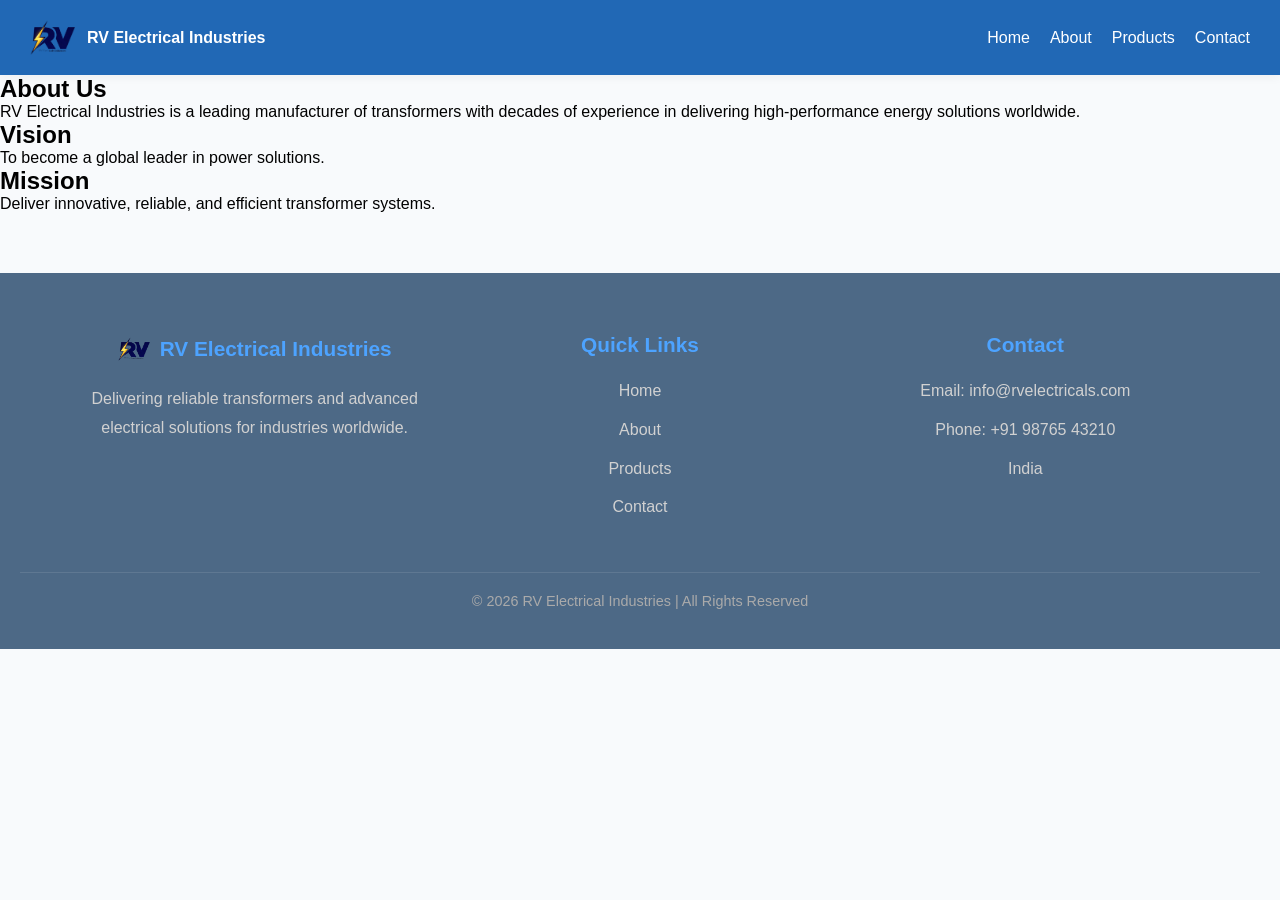
==== about.html @ a340e3c3 "Product update" ====
<link rel="stylesheet" href="css/styles.css">
<script src="js/script.js" defer></script>
<!DOCTYPE html>
<html lang="en">
<head>
  <meta charset="UTF-8">
  <title>About - RV Electrical Industries</title>
  <link rel="stylesheet" href="css/styles.css">
  <script src="js/script.js" defer></script>
</head>
<body>

<nav>
  <div class="logo-section">

    <img src="Images/Firefly.png" alt="RV Logo" class="logo">

    <b>RV Electrical Industries</b>

  </div>

  <div class="menu-toggle" onclick="toggleMenu()">☰</div>

  <ul id="navLinks">
    <li><a href="index.html">Home</a></li>
    <li><a href="about.html">About</a></li>
    <li><a href="products.html">Products</a></li>
    <li><a href="contact.html">Contact</a></li>
  </ul>

</nav>

<section>
  <h2>About Us</h2>
  <p>
    RV Electrical Industries is a leading manufacturer of transformers with decades of experience
    in delivering high-performance energy solutions worldwide.
  </p>
</section>

<section>
  <h2>Vision</h2>
  <p>To become a global leader in power solutions.</p>
</section>

<section>
  <h2>Mission</h2>
  <p>Deliver innovative, reliable, and efficient transformer systems.</p>
</section>

<footer class="footer">

  <div class="footer-container">

    <div class="footer-box">
      <h3><img src="Images/Firefly.png" alt="RV Logo" class="footer-logo"> RV Electrical Industries</h3>
      <p>
        Delivering reliable transformers and advanced electrical
        solutions for industries worldwide.
      </p>
    </div>

    <div class="footer-box">
      <h3>Quick Links</h3>

      <a href="index.html">Home</a>
      <a href="about.html">About</a>
      <a href="products.html">Products</a>
      <a href="contact.html">Contact</a>
    </div>

    <div class="footer-box">
      <h3>Contact</h3>

      <p>Email: info@rvelectricals.com</p>
      <p>Phone: +91 98765 43210</p>
      <p>India</p>
    </div>

  </div>

  <div class="footer-bottom">
    <p>© 2026 RV Electrical Industries | All Rights Reserved</p>
  </div>

</footer>

</body>
</html>
---- css/styles.css ----
:root{
  --primary:#0b5cff;
  --dark:#0f172a;
  --bg:#f8fafc;
  --card:#ffffff;
}

*{
  margin:0;
  padding:0;
  box-sizing:border-box;
  font-family:Arial, sans-serif;
}

body{
  background:var(--bg);
    margin: 0;
  padding: 0;
}

/* NAVBAR */
nav{
  display:flex;
  justify-content:space-between;
  align-items:center;
  padding:15px 30px;
  background:#fff;
  box-shadow:0 2px 10px rgba(0,0,0,0.05);
}

nav ul{
  display:flex;
  gap:20px;
  list-style:none;
}

nav a{
  text-decoration:none;
  color:black;
}

.menu-toggle{
  display:none;
  cursor:pointer;
}

/* Logo Section */

.logo-section {
  display: flex;
  align-items: center;
  gap: 12px;
  color: white;
}

.logo {
  width: 45px;
  height: 45px;
  object-fit: contain;
}

/* HERO */
.hero{
  height:80vh;
  background:url('https://imagehttps://stock.adobe.com/search?k=distribution+transformers.unsplash.com/photo-1581090700227-1e37b190418e') center/cover no-repeat;
  display:flex;
  justify-content:center;
  align-items:center;
  text-align:center;
  color:white;
  position:relative;
}

.hero::after{
  content:\"\"; position:absolute; inset:0;
  background:rgba(0,0,0,0.6);
}

.hero-content{
  position:relative;
  z-index:1;
}

.btn{
  padding:10px 20px;
  margin:10px;
  border:none;
  cursor:pointer;
}

.btn-primary{
  background:var(--primary);
  color:white;
}

/* GRID */
.grid{
  display:grid;
  gap:20px;
}

.products{
  grid-template-columns:repeat(auto-fit,minmax(220px,1fr));
}

.card{
  background:white;
  padding:20px;
  border-radius:10px;
  box-shadow:0 4px 10px rgba(0,0,0,0.1);
}

/* CONTACT */
form{
  max-width:500px;
  margin:auto;
  display:grid;
  gap:10px;
}

input, textarea{
  padding:10px;
}

/* FOOTER */
footer{
  background:var(--dark);
  color:white;
  text-align:center;
  padding:20px;
}

/* RESPONSIVE */
@media(max-width:768px){
  nav ul{
    display:none;
    flex-direction:column;
    position:absolute;
    background:white;
    top:60px;
    right:20px;
    padding:20px;
  }

  nav ul.active{
    display:flex;
  }

  .menu-toggle{
    display:block;
  }
}
nav {
  background-color: #2168b5; /* Blue background */
  padding: 15px 30px;
  display: flex;
  justify-content: space-between;
  align-items: center;
}

nav a,
nav b,
.menu-toggle {
  color: white;
  text-decoration: none;
}

.stats-section {
  display: grid;
  grid-template-columns: repeat(auto-fit, minmax(220px, 1fr));
  gap: 25px;
  padding: 60px 40px;
  background: #f5f7fb;
}

.stat-card {
  background: white;
  padding: 30px 25px;
  border-radius: 15px;
  text-align: center;
  box-shadow: 0 4px 12px rgba(0,0,0,0.08);
  transition: transform 0.3s ease;
}

.stat-card:hover {
  transform: translateY(-5px);
}

.stat-card h2 {
  font-size: 2.5rem;
  color: #007BFF;
  margin-bottom: 10px;
}

.stat-card h4 {
  font-size: 1.2rem;
  margin-bottom: 12px;
  color: #222;
}

.stat-card p {
  font-size: 0.95rem;
  color: #666;
  line-height: 1.5;
}

/* Full Width Scrolling Gallery */

.scroll-gallery {
  width: 100%;
  padding: 60px 0;
  background: #f5f7fb;
  overflow: hidden;
}

.gallery-title {
  text-align: center;
  font-size: 2rem;
  margin-bottom: 35px;
  color: #222;
}

.scroll-container {
  width: 100vw;          /* Full screen width */
  overflow: hidden;
}

.scroll-track {
  display: flex;
  gap: 25px;
  width: max-content;
  animation: scrollLeft 20s linear infinite;
  padding-left: 20px;
}

.image-card {
  width: 350px;
  height: 240px;
  flex-shrink: 0;
  border-radius: 18px;
  overflow: hidden;
  background: white;
  box-shadow: 0 4px 15px rgba(0,0,0,0.12);
}

.image-card img {
  width: 100%;
  height: 100%;
  object-fit: cover;
}

/* Infinite Smooth Scrolling */

@keyframes scrollLeft {
  from {
    transform: translateX(0);
  }

  to {
    transform: translateX(-50%);
  }
}

/* About Section */

.about-section {
  padding: 80px 20px;
  background: #f5f7fb;
  display: flex;
  justify-content: center;
}

.about-card {
  max-width: 1100px;
  width: 100%;
  background: white;
  border-radius: 20px;
  padding: 50px;
  box-shadow: 0 6px 20px rgba(0,0,0,0.1);
  position: relative;
  overflow: hidden;
}

.about-content h2 {
  font-size: 2.2rem;
  color: #007BFF;
  margin-bottom: 20px;
}

.about-content p {
  font-size: 1rem;
  line-height: 1.8;
  color: #555;
  max-width: 800px;
}

/* Button */

.about-btn {
  position: absolute;
  bottom: 30px;
  right: 30px;

  background: #007BFF;
  color: white;
  text-decoration: none;

  padding: 12px 22px;
  border-radius: 10px;

  font-weight: bold;
  transition: 0.3s ease;
}

.about-btn:hover {
  background: #0056cc;
  transform: translateY(-2px);
}

.scroll-gallery {
  display: block;
  clear: both;
}

/* Footer */

.footer {
  background: #082f57b5;
  color: white;
  padding-top: 60px;
  margin-top: 60px;
}

.footer-container {
  width: 90%;
  max-width: 1200px;
  margin: auto;

  display: grid;
  grid-template-columns: repeat(auto-fit, minmax(250px, 1fr));
  gap: 40px;

  padding-bottom: 40px;
}

.footer-box h3 {
  margin-bottom: 20px;
  font-size: 1.3rem;
  color: #4da3ff;
  display: inline-flex;
  align-items: center;
  gap: 10px;
}

.footer-logo {
  width: 32px;
  height: 32px;
  object-fit: contain;
}

.footer-box p,
.footer-box a {
  color: #d1d1d1;
  text-decoration: none;
  line-height: 1.8;
  display: block;
  margin-bottom: 10px;
}

.footer-box a:hover {
  color: white;
}

.footer-bottom {
  text-align: center;
  border-top: 1px solid rgba(255,255,255,0.1);
  padding: 20px;
  font-size: 0.9rem;
  color: #aaa;
}

/* Customers Section */

.customers-section {
  padding: 80px 20px;
  background: #ffffff;
  text-align: center;
}

.customers-title {
  font-size: 2.2rem;
  color: #007BFF;
  margin-bottom: 10px;
}

.customers-subtitle {
  color: #666;
  margin-bottom: 50px;
  font-size: 1rem;
}

.customers-container {
  display: flex;
  justify-content: center;
  gap: 30px;
  flex-wrap: wrap;
}

.customer-card {
  width: 220px;
  height: 140px;
  background: #f5f7fb;

  border-radius: 15px;

  display: flex;
  align-items: center;
  justify-content: center;

  box-shadow: 0 4px 12px rgba(0,0,0,0.08);

  transition: 0.3s ease;
}

.customer-card:hover {
  transform: translateY(-5px);
}

.customer-card img {
  max-width: 70%;
  max-height: 70%;
  object-fit: contain;
}

/* About Section */

.about-section {
  padding: 80px 20px;

  /* Banner Image */
  background-image: url("CSS Images/Firefly_Gemini Flash_align the text in a straight horizontal manner keep the little 220477(1).png");

  background-size: cover;
  background-position: center;
  background-repeat: no-repeat;

  position: relative;

  display: flex;
  justify-content: center;
}

/* Dark Overlay */

.about-section::before {
  content: "";
  position: absolute;
  inset: 0;
  background: rgba(0,0,0,0.45);
}

/* Card */

.about-card {
  max-width: 1100px;
  width: 100%;

  background: rgba(255,255,255,0.95);

  border-radius: 20px;
  padding: 50px;

  box-shadow: 0 6px 20px rgba(0,0,0,0.15);

  position: relative;
  z-index: 1;
}

.products-page{

    width:90%;
    max-width:1300px;

    margin:auto;

    padding:80px 0;

    background:white;
}


.product-item{

    display:flex;

    align-items:center;

    justify-content:space-between;

    gap:100px;

    min-height:85vh;

    padding:60px 0;

    opacity:0;

    transform:translateY(80px);

    transition:opacity 1.2s ease,
               transform 1.2s ease;

}


.product-item.show{

    opacity:1;

    transform:translateY(0);

}


.reverse{

    flex-direction:row-reverse;

}


.product-image{

    flex:1;

    display:flex;

    justify-content:center;

    align-items:center;

    position:relative;

}


.product-image img{

    width:100%;

    max-width:650px;

    height:auto;

    object-fit:contain;

    transition:transform 0.8s ease, opacity 0.8s ease;

    filter:drop-shadow(0 20px 35px rgba(0,0,0,0.12));

    opacity:0.95;

}


.product-content{

    flex:1;

}


.product-content h2{

    font-size:42px;

    color:#0066cc;

    margin-bottom:20px;

}


.product-content p{

    font-size:18px;

    line-height:1.8;

    color:#555;

}


.product-btn{

    display:inline-block;

    margin-top:30px;

    padding:14px 28px;

    background:#0066cc;

    color:white;

    text-decoration:none;

    border-radius:8px;

}


.product-btn:hover{

    background:#004f9f;

}


@media(max-width:900px){

.product-item{

flex-direction:column;

text-align:center;

gap:40px;

}

.reverse{

flex-direction:column;

}
.product-image::before{

    content:"";

    position:absolute;

    width:420px;

    height:420px;

    background:radial-gradient(circle,
    rgba(0,123,255,0.12) 0%,
    rgba(255,255,255,0) 70%);

    border-radius:50%;

    z-index:-1;

}

.product-item:hover .product-image img{

    transform:scale(1.05);

    opacity:1;

}



}
---- css/styles.css ----
:root{
  --primary:#0b5cff;
  --dark:#0f172a;
  --bg:#f8fafc;
  --card:#ffffff;
}

*{
  margin:0;
  padding:0;
  box-sizing:border-box;
  font-family:Arial, sans-serif;
}

body{
  background:var(--bg);
    margin: 0;
  padding: 0;
}

/* NAVBAR */
nav{
  display:flex;
  justify-content:space-between;
  align-items:center;
  padding:15px 30px;
  background:#fff;
  box-shadow:0 2px 10px rgba(0,0,0,0.05);
}

nav ul{
  display:flex;
  gap:20px;
  list-style:none;
}

nav a{
  text-decoration:none;
  color:black;
}

.menu-toggle{
  display:none;
  cursor:pointer;
}

/* Logo Section */

.logo-section {
  display: flex;
  align-items: center;
  gap: 12px;
  color: white;
}

.logo {
  width: 45px;
  height: 45px;
  object-fit: contain;
}

/* HERO */
.hero{
  height:80vh;
  background:url('https://imagehttps://stock.adobe.com/search?k=distribution+transformers.unsplash.com/photo-1581090700227-1e37b190418e') center/cover no-repeat;
  display:flex;
  justify-content:center;
  align-items:center;
  text-align:center;
  color:white;
  position:relative;
}

.hero::after{
  content:\"\"; position:absolute; inset:0;
  background:rgba(0,0,0,0.6);
}

.hero-content{
  position:relative;
  z-index:1;
}

.btn{
  padding:10px 20px;
  margin:10px;
  border:none;
  cursor:pointer;
}

.btn-primary{
  background:var(--primary);
  color:white;
}

/* GRID */
.grid{
  display:grid;
  gap:20px;
}

.products{
  grid-template-columns:repeat(auto-fit,minmax(220px,1fr));
}

.card{
  background:white;
  padding:20px;
  border-radius:10px;
  box-shadow:0 4px 10px rgba(0,0,0,0.1);
}

/* CONTACT */
form{
  max-width:500px;
  margin:auto;
  display:grid;
  gap:10px;
}

input, textarea{
  padding:10px;
}

/* FOOTER */
footer{
  background:var(--dark);
  color:white;
  text-align:center;
  padding:20px;
}

/* RESPONSIVE */
@media(max-width:768px){
  nav ul{
    display:none;
    flex-direction:column;
    position:absolute;
    background:white;
    top:60px;
    right:20px;
    padding:20px;
  }

  nav ul.active{
    display:flex;
  }

  .menu-toggle{
    display:block;
  }
}
nav {
  background-color: #2168b5; /* Blue background */
  padding: 15px 30px;
  display: flex;
  justify-content: space-between;
  align-items: center;
}

nav a,
nav b,
.menu-toggle {
  color: white;
  text-decoration: none;
}

.stats-section {
  display: grid;
  grid-template-columns: repeat(auto-fit, minmax(220px, 1fr));
  gap: 25px;
  padding: 60px 40px;
  background: #f5f7fb;
}

.stat-card {
  background: white;
  padding: 30px 25px;
  border-radius: 15px;
  text-align: center;
  box-shadow: 0 4px 12px rgba(0,0,0,0.08);
  transition: transform 0.3s ease;
}

.stat-card:hover {
  transform: translateY(-5px);
}

.stat-card h2 {
  font-size: 2.5rem;
  color: #007BFF;
  margin-bottom: 10px;
}

.stat-card h4 {
  font-size: 1.2rem;
  margin-bottom: 12px;
  color: #222;
}

.stat-card p {
  font-size: 0.95rem;
  color: #666;
  line-height: 1.5;
}

/* Full Width Scrolling Gallery */

.scroll-gallery {
  width: 100%;
  padding: 60px 0;
  background: #f5f7fb;
  overflow: hidden;
}

.gallery-title {
  text-align: center;
  font-size: 2rem;
  margin-bottom: 35px;
  color: #222;
}

.scroll-container {
  width: 100vw;          /* Full screen width */
  overflow: hidden;
}

.scroll-track {
  display: flex;
  gap: 25px;
  width: max-content;
  animation: scrollLeft 20s linear infinite;
  padding-left: 20px;
}

.image-card {
  width: 350px;
  height: 240px;
  flex-shrink: 0;
  border-radius: 18px;
  overflow: hidden;
  background: white;
  box-shadow: 0 4px 15px rgba(0,0,0,0.12);
}

.image-card img {
  width: 100%;
  height: 100%;
  object-fit: cover;
}

/* Infinite Smooth Scrolling */

@keyframes scrollLeft {
  from {
    transform: translateX(0);
  }

  to {
    transform: translateX(-50%);
  }
}

/* About Section */

.about-section {
  padding: 80px 20px;
  background: #f5f7fb;
  display: flex;
  justify-content: center;
}

.about-card {
  max-width: 1100px;
  width: 100%;
  background: white;
  border-radius: 20px;
  padding: 50px;
  box-shadow: 0 6px 20px rgba(0,0,0,0.1);
  position: relative;
  overflow: hidden;
}

.about-content h2 {
  font-size: 2.2rem;
  color: #007BFF;
  margin-bottom: 20px;
}

.about-content p {
  font-size: 1rem;
  line-height: 1.8;
  color: #555;
  max-width: 800px;
}

/* Button */

.about-btn {
  position: absolute;
  bottom: 30px;
  right: 30px;

  background: #007BFF;
  color: white;
  text-decoration: none;

  padding: 12px 22px;
  border-radius: 10px;

  font-weight: bold;
  transition: 0.3s ease;
}

.about-btn:hover {
  background: #0056cc;
  transform: translateY(-2px);
}

.scroll-gallery {
  display: block;
  clear: both;
}

/* Footer */

.footer {
  background: #082f57b5;
  color: white;
  padding-top: 60px;
  margin-top: 60px;
}

.footer-container {
  width: 90%;
  max-width: 1200px;
  margin: auto;

  display: grid;
  grid-template-columns: repeat(auto-fit, minmax(250px, 1fr));
  gap: 40px;

  padding-bottom: 40px;
}

.footer-box h3 {
  margin-bottom: 20px;
  font-size: 1.3rem;
  color: #4da3ff;
  display: inline-flex;
  align-items: center;
  gap: 10px;
}

.footer-logo {
  width: 32px;
  height: 32px;
  object-fit: contain;
}

.footer-box p,
.footer-box a {
  color: #d1d1d1;
  text-decoration: none;
  line-height: 1.8;
  display: block;
  margin-bottom: 10px;
}

.footer-box a:hover {
  color: white;
}

.footer-bottom {
  text-align: center;
  border-top: 1px solid rgba(255,255,255,0.1);
  padding: 20px;
  font-size: 0.9rem;
  color: #aaa;
}

/* Customers Section */

.customers-section {
  padding: 80px 20px;
  background: #ffffff;
  text-align: center;
}

.customers-title {
  font-size: 2.2rem;
  color: #007BFF;
  margin-bottom: 10px;
}

.customers-subtitle {
  color: #666;
  margin-bottom: 50px;
  font-size: 1rem;
}

.customers-container {
  display: flex;
  justify-content: center;
  gap: 30px;
  flex-wrap: wrap;
}

.customer-card {
  width: 220px;
  height: 140px;
  background: #f5f7fb;

  border-radius: 15px;

  display: flex;
  align-items: center;
  justify-content: center;

  box-shadow: 0 4px 12px rgba(0,0,0,0.08);

  transition: 0.3s ease;
}

.customer-card:hover {
  transform: translateY(-5px);
}

.customer-card img {
  max-width: 70%;
  max-height: 70%;
  object-fit: contain;
}

/* About Section */

.about-section {
  padding: 80px 20px;

  /* Banner Image */
  background-image: url("CSS Images/Firefly_Gemini Flash_align the text in a straight horizontal manner keep the little 220477(1).png");

  background-size: cover;
  background-position: center;
  background-repeat: no-repeat;

  position: relative;

  display: flex;
  justify-content: center;
}

/* Dark Overlay */

.about-section::before {
  content: "";
  position: absolute;
  inset: 0;
  background: rgba(0,0,0,0.45);
}

/* Card */

.about-card {
  max-width: 1100px;
  width: 100%;

  background: rgba(255,255,255,0.95);

  border-radius: 20px;
  padding: 50px;

  box-shadow: 0 6px 20px rgba(0,0,0,0.15);

  position: relative;
  z-index: 1;
}

.products-page{

    width:90%;
    max-width:1300px;

    margin:auto;

    padding:80px 0;

    background:white;
}


.product-item{

    display:flex;

    align-items:center;

    justify-content:space-between;

    gap:100px;

    min-height:85vh;

    padding:60px 0;

    opacity:0;

    transform:translateY(80px);

    transition:opacity 1.2s ease,
               transform 1.2s ease;

}


.product-item.show{

    opacity:1;

    transform:translateY(0);

}


.reverse{

    flex-direction:row-reverse;

}


.product-image{

    flex:1;

    display:flex;

    justify-content:center;

    align-items:center;

    position:relative;

}


.product-image img{

    width:100%;

    max-width:650px;

    height:auto;

    object-fit:contain;

    transition:transform 0.8s ease, opacity 0.8s ease;

    filter:drop-shadow(0 20px 35px rgba(0,0,0,0.12));

    opacity:0.95;

}


.product-content{

    flex:1;

}


.product-content h2{

    font-size:42px;

    color:#0066cc;

    margin-bottom:20px;

}


.product-content p{

    font-size:18px;

    line-height:1.8;

    color:#555;

}


.product-btn{

    display:inline-block;

    margin-top:30px;

    padding:14px 28px;

    background:#0066cc;

    color:white;

    text-decoration:none;

    border-radius:8px;

}


.product-btn:hover{

    background:#004f9f;

}


@media(max-width:900px){

.product-item{

flex-direction:column;

text-align:center;

gap:40px;

}

.reverse{

flex-direction:column;

}
.product-image::before{

    content:"";

    position:absolute;

    width:420px;

    height:420px;

    background:radial-gradient(circle,
    rgba(0,123,255,0.12) 0%,
    rgba(255,255,255,0) 70%);

    border-radius:50%;

    z-index:-1;

}

.product-item:hover .product-image img{

    transform:scale(1.05);

    opacity:1;

}



}
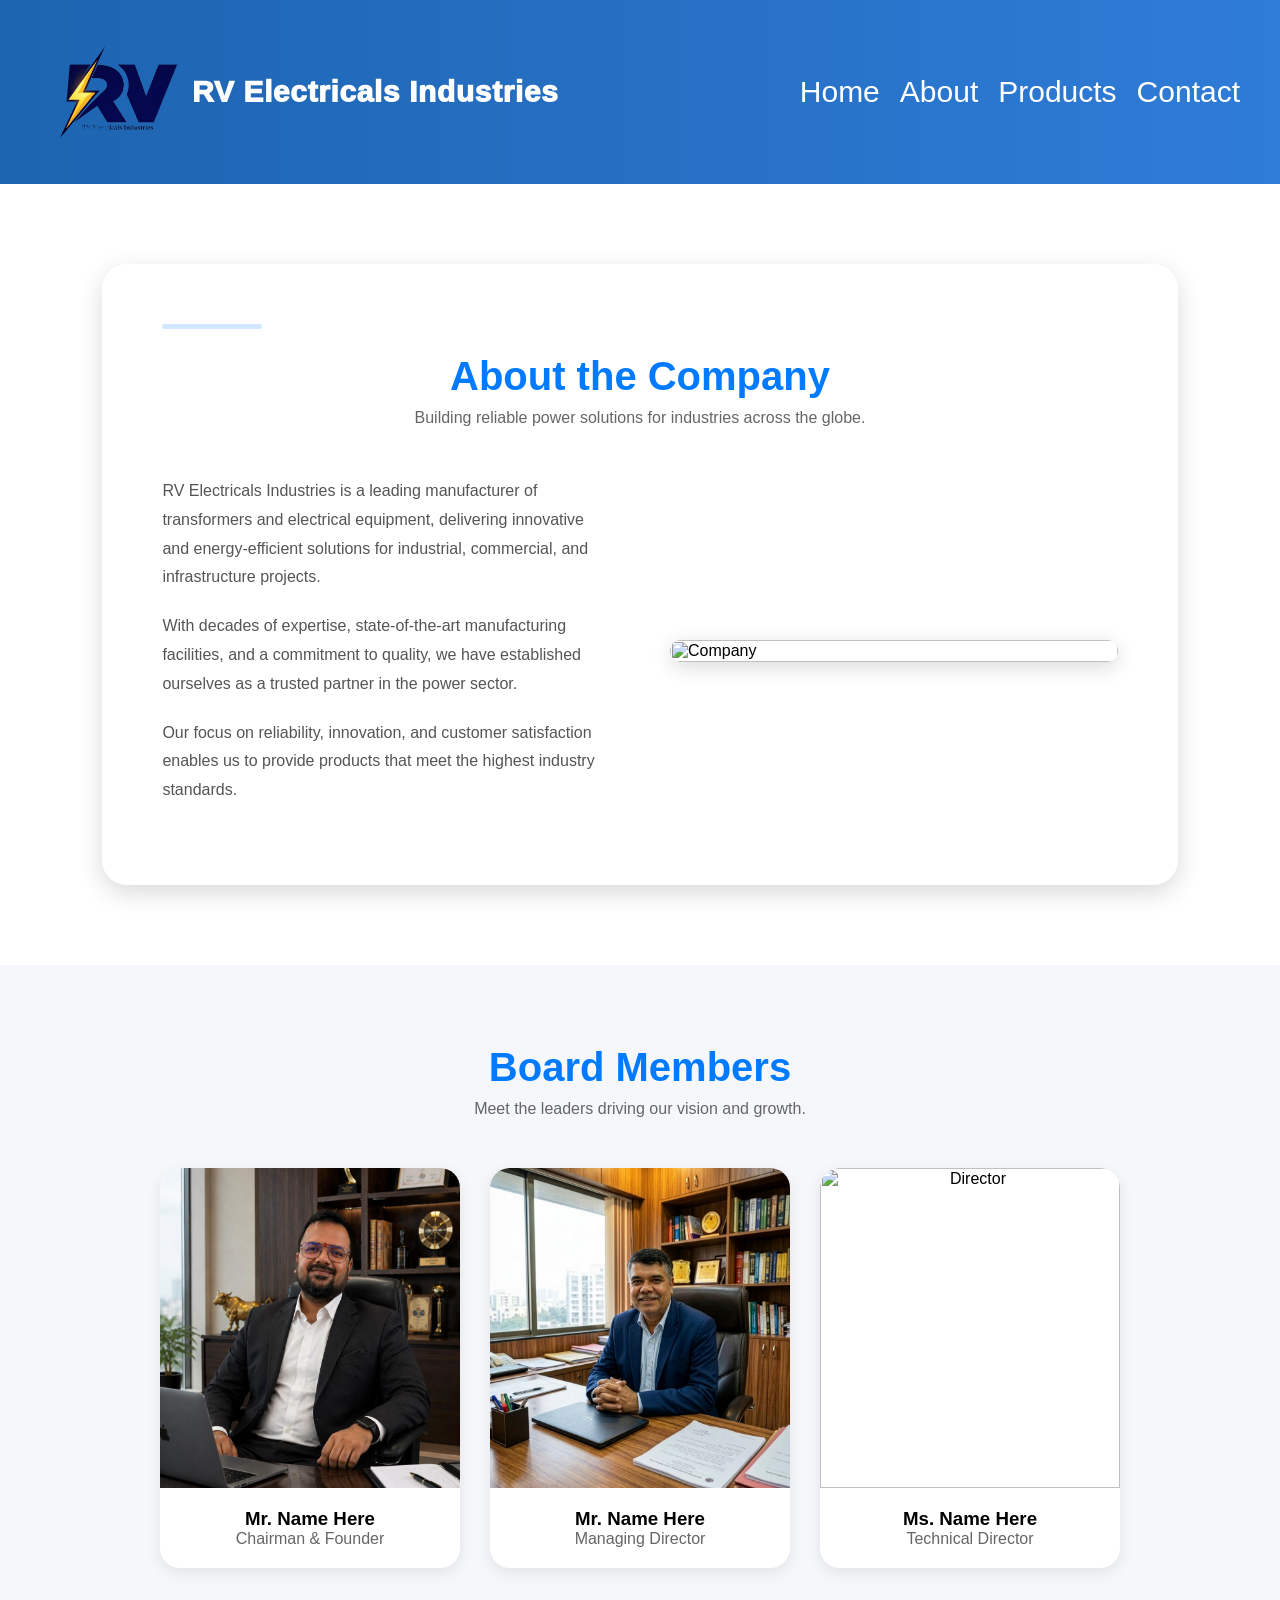
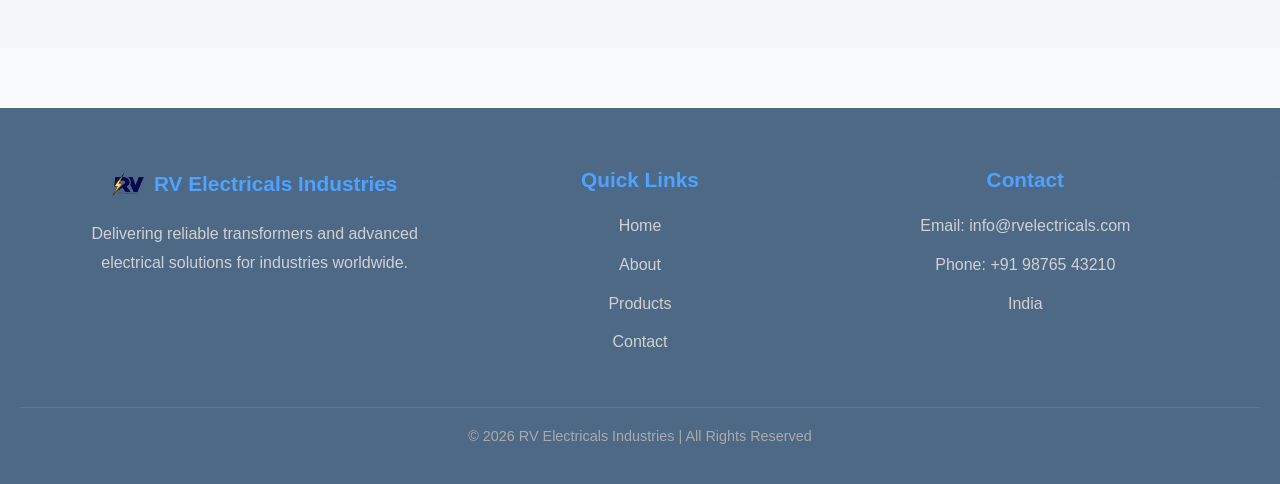
==== commit 8171aacf: "About update" ====
--- a/about.html
+++ b/about.html
@@ -4,7 +4,7 @@
 <html lang="en">
 <head>
   <meta charset="UTF-8">
-  <title>About - RV Electrical Industries</title>
+  <title>About - RV Electricals Industries</title>
   <link rel="stylesheet" href="css/styles.css">
   <script src="js/script.js" defer></script>
 </head>
@@ -15,7 +15,7 @@
 
     <img src="Images/Firefly.png" alt="RV Logo" class="logo">
 
-    <b>RV Electrical Industries</b>
+    <b>RV Electricals Industries</b>
 
   </div>
 
@@ -30,30 +30,88 @@
 
 </nav>
 
-<section>
-  <h2>About Us</h2>
-  <p>
-    RV Electrical Industries is a leading manufacturer of transformers with decades of experience
-    in delivering high-performance energy solutions worldwide.
-  </p>
+<!-- About the Company -->
+
+<section class="about-company">
+
+  <div class="about-company-card">
+
+    <div class="section-header">
+      <h2>About the Company</h2>
+      <p>Building reliable power solutions for industries across the globe.</p>
+    </div>
+
+    <div class="company-content">
+
+      <div class="company-text">
+
+        <p>
+          RV Electricals Industries is a leading manufacturer of transformers
+          and electrical equipment, delivering innovative and energy-efficient
+          solutions for industrial, commercial, and infrastructure projects.
+        </p>
+
+        <p>
+          With decades of expertise, state-of-the-art manufacturing facilities,
+          and a commitment to quality, we have established ourselves as a trusted
+          partner in the power sector.
+        </p>
+
+        <p>
+          Our focus on reliability, innovation, and customer satisfaction enables
+          us to provide products that meet the highest industry standards.
+        </p>
+
+      </div>
+
+      <div class="company-image">
+        <img src="Images\Firefly_Gemini Flash_Just enhance and improve the lightings  620060.png" alt="Company">
+      </div>
+
+    </div>
+
+  </div>
+
 </section>
 
-<section>
-  <h2>Vision</h2>
-  <p>To become a global leader in power solutions.</p>
+<!-- Board Members -->
+
+<section class="board-members">
+
+  <div class="section-header">
+    <h2>Board Members</h2>
+    <p>Meet the leaders driving our vision and growth.</p>
+  </div>
+
+  <div class="members-grid">
+
+    <div class="member-card">
+      <img src="Images\kamlesh.jpeg" alt="Chairman">
+      <h3>Mr. Name Here</h3>
+      <p>Chairman & Founder</p>
+    </div>
+
+    <div class="member-card">
+      <img src="Images/Rakesh.jpg" alt="Director">
+      <h3>Mr. Name Here</h3>
+      <p>Managing Director</p>
+    </div>
+
+    <div class="member-card">
+      <img src="Images/member3.jpg" alt="Director">
+      <h3>Ms. Name Here</h3>
+      <p>Technical Director</p>
+    </div>
+
+  </div>
+
 </section>
-
-<section>
-  <h2>Mission</h2>
-  <p>Deliver innovative, reliable, and efficient transformer systems.</p>
-</section>
-
 <footer class="footer">
 
   <div class="footer-container">
 
     <div class="footer-box">
-      <h3><img src="Images/Firefly.png" alt="RV Logo" class="footer-logo"> RV Electrical Industries</h3>
+      <h3><img src="Images/Firefly.png" alt="RV Logo" class="footer-logo"> RV Electricals Industries</h3>
       <p>
         Delivering reliable transformers and advanced electrical
         solutions for industries worldwide.
@@ -80,10 +138,10 @@
   </div>
 
   <div class="footer-bottom">
-    <p>© 2026 RV Electrical Industries | All Rights Reserved</p>
+    <p>© 2026 RV Electricals Industries | All Rights Reserved</p>
   </div>
 
 </footer>
 
 </body>
-</html>+</html>
--- a/css/styles.css
+++ b/css/styles.css
@@ -37,6 +37,7 @@
 nav a{
   text-decoration:none;
   color:black;
+  font-size: 30px;
 }
 
 .menu-toggle{
@@ -49,14 +50,22 @@
 .logo-section {
   display: flex;
   align-items: center;
-  gap: 12px;
+  gap: 14px;
+  padding: 12px 18px;
+  border-radius: 14px;
   color: white;
 }
 
 .logo {
-  width: 45px;
-  height: 45px;
+  width: 120px;
+  height: 120px;
   object-fit: contain;
+}
+
+nav b {
+  font-size: 30px;
+  font-weight: 1000;
+  letter-spacing: 0.02em;
 }
 
 /* HERO */
@@ -151,11 +160,12 @@
   }
 }
 nav {
-  background-color: #2168b5; /* Blue background */
-  padding: 15px 30px;
+  background: linear-gradient(90deg, #1d64b0 0%, #2f7cd8 100%);
+  padding: 20px 40px;
   display: flex;
   justify-content: space-between;
   align-items: center;
+  min-height: 96px;
 }
 
 nav a,
@@ -662,7 +672,178 @@
     opacity:1;
 
 }
-
-
-
+}
+
+.about-company {
+    padding: 80px 20px;
+    background: #f5f7fb;
+}
+
+.about-company-card {
+
+    max-width: 1200px;
+
+    margin: auto;
+
+    padding: 60px;
+
+    border-radius: 25px;
+
+    position: relative;
+
+    overflow: hidden;
+
+    background-image: url('CSS Images/Firefly_Gemini Flash_align the text in a straight horizontal manner keep the little 220477(1).png');
+
+    background-size: cover;
+
+    background-position: center;
+
+    box-shadow: 0 8px 25px rgba(0,0,0,0.15);
+
+}
+
+.about-company-card:hover {
+
+    transform: translateY(-5px);
+
+    box-shadow: 0 12px 35px rgba(0,0,0,0.12);
+
+}
+
+.about-company-card::before {
+
+    content: "";
+
+    display: block;
+
+    width: 100px;
+
+    height: 5px;
+
+    background: #007BFF;
+
+    border-radius: 10px;
+
+    margin-bottom: 25px;
+
+}
+
+.about-company-card::after {
+
+    content: "";
+
+    position: absolute;
+
+    inset: 0;
+
+    background: rgba(255,255,255,0.82);;
+
+    z-index: 1;
+
+}
+
+.about-company-card .section-header,
+.about-company-card .company-content {
+
+    position: relative;
+
+    z-index: 2;
+
+}
+
+/* Common Section Heading */
+
+.section-header {
+    text-align: center;
+    margin-bottom: 50px;
+}
+
+.section-header h2 {
+    color: #007BFF;
+    font-size: 2.5rem;
+}
+
+.section-header p {
+    color: #666;
+    margin-top: 10px;
+}
+
+/* About Company */
+
+.about-company {
+    padding: 80px 8%;
+    background: #ffffff;
+}
+
+.company-content {
+    display: flex;
+    align-items: center;
+    gap: 60px;
+    flex-wrap: wrap;
+}
+
+.company-text {
+    flex: 1;
+    min-width: 300px;
+}
+
+.company-text p {
+    line-height: 1.8;
+    color: #555;
+    margin-bottom: 20px;
+}
+
+.company-image {
+    flex: 1;
+    min-width: 300px;
+}
+
+.company-image img {
+    width: 100%;
+    border-radius: 20px;
+    box-shadow: 0 5px 20px rgba(0,0,0,0.15);
+}
+
+/* Board Members */
+
+.board-members {
+    padding: 80px 8%;
+    background: #f5f7fb;
+}
+
+.members-grid {
+    display: flex;
+    justify-content: center;
+    gap: 30px;
+    flex-wrap: wrap;
+}
+
+.member-card {
+    width: 300px;
+    background: white;
+    border-radius: 20px;
+    overflow: hidden;
+    text-align: center;
+    box-shadow: 0 5px 15px rgba(0,0,0,0.08);
+    transition: 0.3s;
+}
+
+.member-card:hover {
+    transform: translateY(-8px);
+}
+
+.member-card img {
+    width: 100%;
+    height: 320px;
+    object-fit: cover;
+}
+
+.member-card h3 {
+    margin-top: 20px;
+}
+
+.member-card p {
+    color: #666;
+    margin-bottom: 20px;
 }
--- a/css/styles.css
+++ b/css/styles.css
@@ -37,6 +37,7 @@
 nav a{
   text-decoration:none;
   color:black;
+  font-size: 30px;
 }
 
 .menu-toggle{
@@ -49,14 +50,22 @@
 .logo-section {
   display: flex;
   align-items: center;
-  gap: 12px;
+  gap: 14px;
+  padding: 12px 18px;
+  border-radius: 14px;
   color: white;
 }
 
 .logo {
-  width: 45px;
-  height: 45px;
+  width: 120px;
+  height: 120px;
   object-fit: contain;
+}
+
+nav b {
+  font-size: 30px;
+  font-weight: 1000;
+  letter-spacing: 0.02em;
 }
 
 /* HERO */
@@ -151,11 +160,12 @@
   }
 }
 nav {
-  background-color: #2168b5; /* Blue background */
-  padding: 15px 30px;
+  background: linear-gradient(90deg, #1d64b0 0%, #2f7cd8 100%);
+  padding: 20px 40px;
   display: flex;
   justify-content: space-between;
   align-items: center;
+  min-height: 96px;
 }
 
 nav a,
@@ -662,7 +672,178 @@
     opacity:1;
 
 }
-
-
-
+}
+
+.about-company {
+    padding: 80px 20px;
+    background: #f5f7fb;
+}
+
+.about-company-card {
+
+    max-width: 1200px;
+
+    margin: auto;
+
+    padding: 60px;
+
+    border-radius: 25px;
+
+    position: relative;
+
+    overflow: hidden;
+
+    background-image: url('CSS Images/Firefly_Gemini Flash_align the text in a straight horizontal manner keep the little 220477(1).png');
+
+    background-size: cover;
+
+    background-position: center;
+
+    box-shadow: 0 8px 25px rgba(0,0,0,0.15);
+
+}
+
+.about-company-card:hover {
+
+    transform: translateY(-5px);
+
+    box-shadow: 0 12px 35px rgba(0,0,0,0.12);
+
+}
+
+.about-company-card::before {
+
+    content: "";
+
+    display: block;
+
+    width: 100px;
+
+    height: 5px;
+
+    background: #007BFF;
+
+    border-radius: 10px;
+
+    margin-bottom: 25px;
+
+}
+
+.about-company-card::after {
+
+    content: "";
+
+    position: absolute;
+
+    inset: 0;
+
+    background: rgba(255,255,255,0.82);;
+
+    z-index: 1;
+
+}
+
+.about-company-card .section-header,
+.about-company-card .company-content {
+
+    position: relative;
+
+    z-index: 2;
+
+}
+
+/* Common Section Heading */
+
+.section-header {
+    text-align: center;
+    margin-bottom: 50px;
+}
+
+.section-header h2 {
+    color: #007BFF;
+    font-size: 2.5rem;
+}
+
+.section-header p {
+    color: #666;
+    margin-top: 10px;
+}
+
+/* About Company */
+
+.about-company {
+    padding: 80px 8%;
+    background: #ffffff;
+}
+
+.company-content {
+    display: flex;
+    align-items: center;
+    gap: 60px;
+    flex-wrap: wrap;
+}
+
+.company-text {
+    flex: 1;
+    min-width: 300px;
+}
+
+.company-text p {
+    line-height: 1.8;
+    color: #555;
+    margin-bottom: 20px;
+}
+
+.company-image {
+    flex: 1;
+    min-width: 300px;
+}
+
+.company-image img {
+    width: 100%;
+    border-radius: 20px;
+    box-shadow: 0 5px 20px rgba(0,0,0,0.15);
+}
+
+/* Board Members */
+
+.board-members {
+    padding: 80px 8%;
+    background: #f5f7fb;
+}
+
+.members-grid {
+    display: flex;
+    justify-content: center;
+    gap: 30px;
+    flex-wrap: wrap;
+}
+
+.member-card {
+    width: 300px;
+    background: white;
+    border-radius: 20px;
+    overflow: hidden;
+    text-align: center;
+    box-shadow: 0 5px 15px rgba(0,0,0,0.08);
+    transition: 0.3s;
+}
+
+.member-card:hover {
+    transform: translateY(-8px);
+}
+
+.member-card img {
+    width: 100%;
+    height: 320px;
+    object-fit: cover;
+}
+
+.member-card h3 {
+    margin-top: 20px;
+}
+
+.member-card p {
+    color: #666;
+    margin-bottom: 20px;
 }
